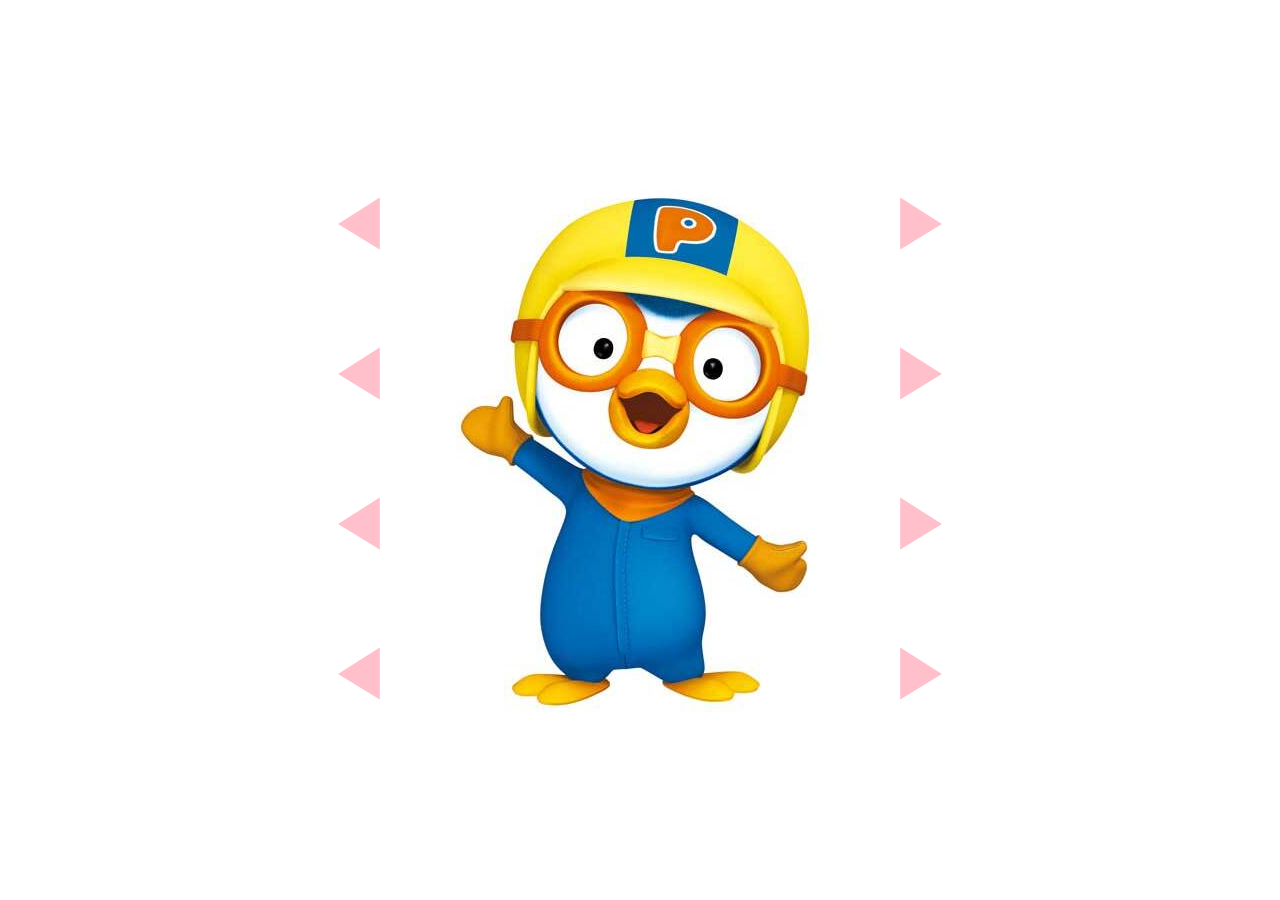
==== ImageSwipeGame/index.html @ a3b44b56 "ImageSwipeGame#1" ====
<!DOCTYPE html>
<html lang="ko">
<head>
  <meta charset="UTF-8">
  <meta name="viewport" content="width=device-width, initial-scale=1.0">
  <title>Document</title>
  <link rel="stylesheet" href="css/main.css">
  <script src="js/app.js" defer></script>
</head>
<body>
  <div id="thumbnails"></div>
  <div id="slider">
    <div class="slide" id="slide1">
      <button id="prev1">◀</button>
      <img data-id="1" src="css/images/뽀로로 (1).jpg">
      <button id="next1">▶</button>
    </div>

    <div class="slide" id="slide2">
      <button id="prev2">◀</button>
      <img data-id="2" src="css/images/뽀로로 (2).jpg">
      <button id="next2">▶</button>
    </div>

    <div class="slide" id="slide3">
      <button id="prev3">◀</button>
      <img data-id="3" src="css/images/뽀로로 (3).jpg">
      <button id="next3">▶</button>
    </div>

    <div class="slide" id="slide4">
      <button id="prev4">◀</button>
      <img data-id="4" src="css/images/뽀로로 (4).jpg">
      <button id="next4">▶</button>
    </div>
  </div>
</body>
</html>
---- ImageSwipeGame/css/main.css ----
body {
  height: 100vh;
  margin: 0;
  display: flex;
  justify-content: center;
  align-items: center;
}

#slider {
  display: flex;
  flex-direction: column;
  align-items: center;
  overflow: hidden;
}
#slider .slide {
  display: flex;
}

#slider img {
  max-width: 400px;
  max-height: 300px;
  display: block;
  object-fit: cover;
} 
button {
  color: pink;
  border: none;
  padding: 10px 50px;
  font-size: 4em;
  cursor: pointer;
  background-color:transparent;
  transition: background-color 0.3s ease;
}
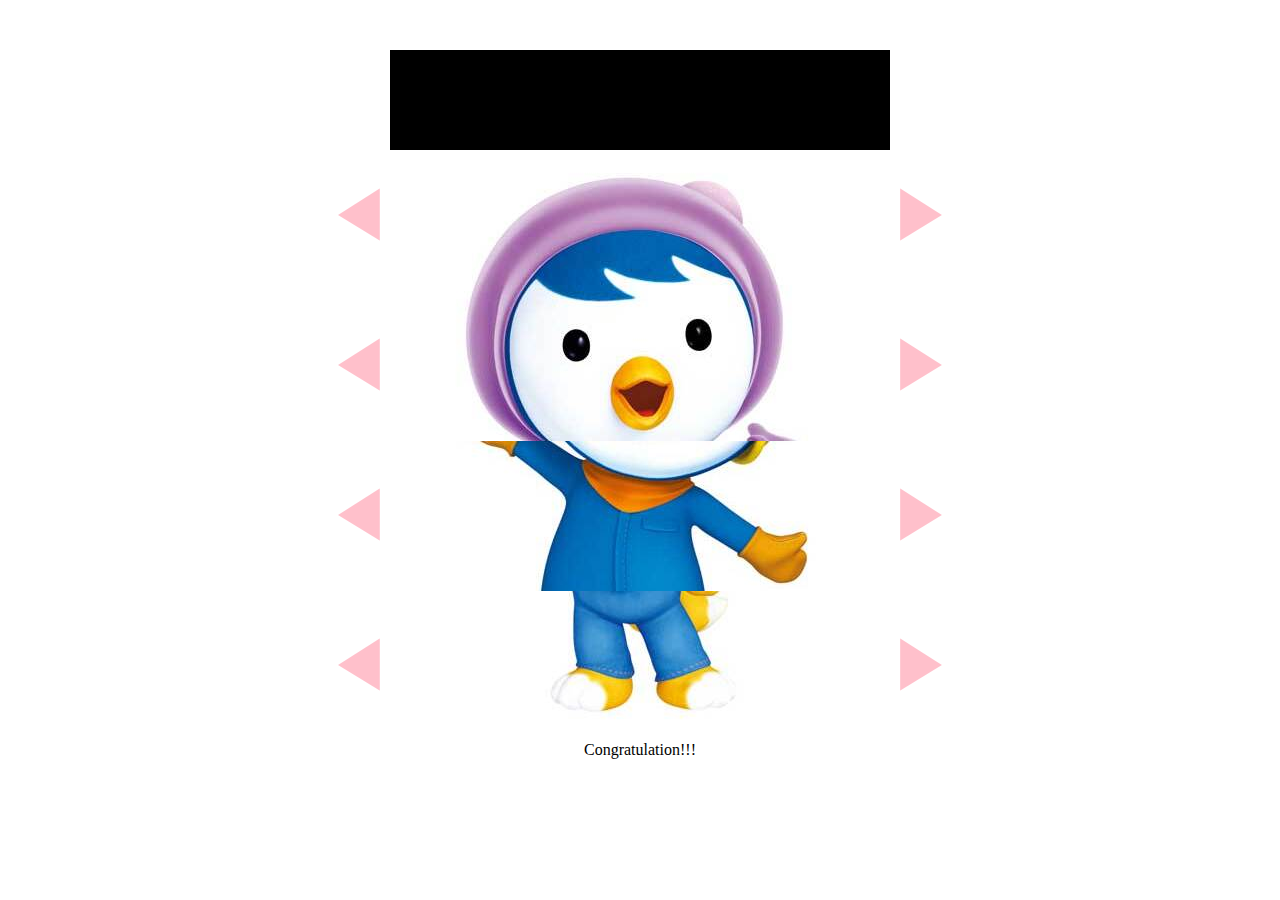
==== commit 1e22be58: "Merge pull request #2 from zyozal/ImageSwipeGame#2" ====
--- a/ImageSwipeGame/index.html
+++ b/ImageSwipeGame/index.html
@@ -8,31 +8,35 @@
   <script src="js/app.js" defer></script>
 </head>
 <body>
-  <div id="thumbnails"></div>
+  <div id="thumbnails">
+    <img data-id="">
+  </div>
   <div id="slider">
     <div class="slide" id="slide1">
       <button id="prev1">◀</button>
-      <img data-id="1" src="css/images/뽀로로 (1).jpg">
+      <img data-id="1" id="img1">
       <button id="next1">▶</button>
     </div>
 
     <div class="slide" id="slide2">
       <button id="prev2">◀</button>
-      <img data-id="2" src="css/images/뽀로로 (2).jpg">
+      <img data-id="2" id="img2">
       <button id="next2">▶</button>
     </div>
 
     <div class="slide" id="slide3">
       <button id="prev3">◀</button>
-      <img data-id="3" src="css/images/뽀로로 (3).jpg">
+      <img data-id="3" id="img3">
       <button id="next3">▶</button>
     </div>
 
     <div class="slide" id="slide4">
       <button id="prev4">◀</button>
-      <img data-id="4" src="css/images/뽀로로 (4).jpg">
+      <img data-id="4" id="img4">
       <button id="next4">▶</button>
     </div>
+    
+    <div id="finish">Congratulation!!!</div>
   </div>
 </body>
 </html>--- a/ImageSwipeGame/css/main.css
+++ b/ImageSwipeGame/css/main.css
@@ -4,8 +4,16 @@
   display: flex;
   justify-content: center;
   align-items: center;
+  position: relative;
 }
-
+#thumbnails {
+  display: flex;
+  position: absolute;
+  width: 500px;
+  height: 100px;
+  background-color: black;
+  top: calc(50% - 400px); /* 수정 */
+}
 #slider {
   display: flex;
   flex-direction: column;
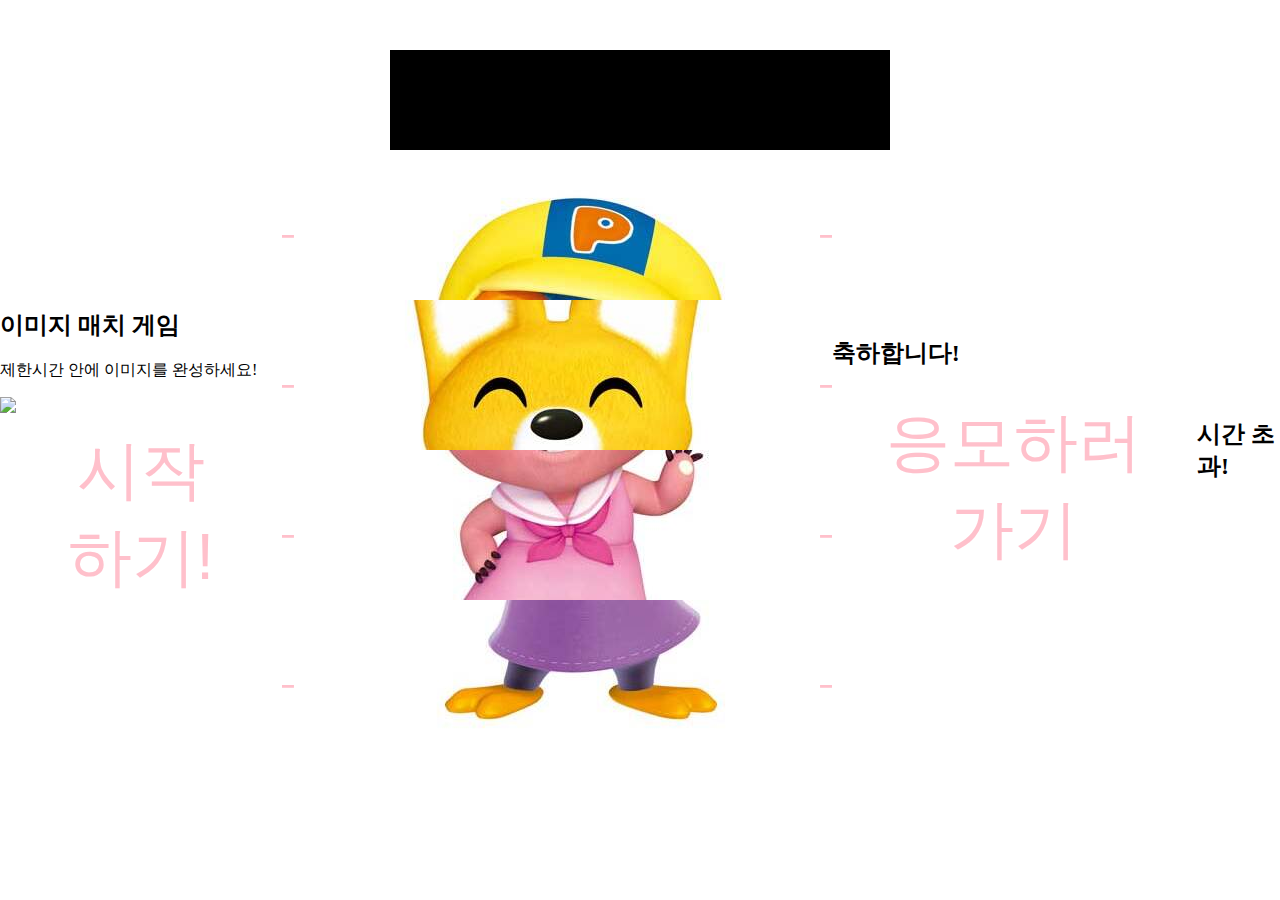
==== commit 02ba7d47: "Update index.html" ====
--- a/ImageSwipeGame/index.html
+++ b/ImageSwipeGame/index.html
@@ -8,35 +8,66 @@
   <script src="js/app.js" defer></script>
 </head>
 <body>
+
+  <div class='overlay'></div>
+  <div class='intro modal'>
+    <div class='intro modal_inner'>
+      <div class='intro modal_inner__title'>
+        <h2>이미지 매치 게임</h2>
+      </div>
+      <div class='intro modal_inner__text'>
+        <p>제한시간 안에 이미지를 완성하세요!</p>
+      </div>
+      <div class='intro modal_inner__image'>
+        <img src='https://s3-us-west-2.amazonaws.com/s.cdpn.io/217233/sdfsdfsdf.gif'>
+      </div>
+      <div class='intro modal_inner__cta c_modal'>
+        <button class='start'>시작하기!</button>
+      </div>
+    </div>
+  </div>
+
   <div id="thumbnails">
-    <img data-id="">
+    <img id="thumbnails1">
+    <h1>이미지 매치 게임</h1>
+    <h3>← 이미지를 참고하세요!</h3>
+    <p class="turns">0</p>
+    <p class="total">/3</p>
+    <span class='timer'></span>
   </div>
+
   <div id="slider">
     <div class="slide" id="slide1">
-      <button id="prev1">◀</button>
+      <button id="prev1">←</button>
       <img data-id="1" id="img1">
-      <button id="next1">▶</button>
+      <button id="next1">→</button>
     </div>
 
     <div class="slide" id="slide2">
-      <button id="prev2">◀</button>
+      <button id="prev2">←</button>
       <img data-id="2" id="img2">
-      <button id="next2">▶</button>
+      <button id="next2">→</button>
     </div>
 
     <div class="slide" id="slide3">
-      <button id="prev3">◀</button>
+      <button id="prev3">←</button>
       <img data-id="3" id="img3">
-      <button id="next3">▶</button>
+      <button id="next3">→</button>
     </div>
 
     <div class="slide" id="slide4">
-      <button id="prev4">◀</button>
+      <button id="prev4">←</button>
       <img data-id="4" id="img4">
-      <button id="next4">▶</button>
+      <button id="next4">→</button>
     </div>
-    
-    <div id="finish">Congratulation!!!</div>
+  </div>
+  
+  <div class='winner modal'>
+    <h2>축하합니다!</h2>
+    <button class='apply'>응모하러가기</button>
+  </div>
+  <div class="timeout modal">
+    <h2>시간 초과!</h2>
   </div>
 </body>
-</html>+</html>
